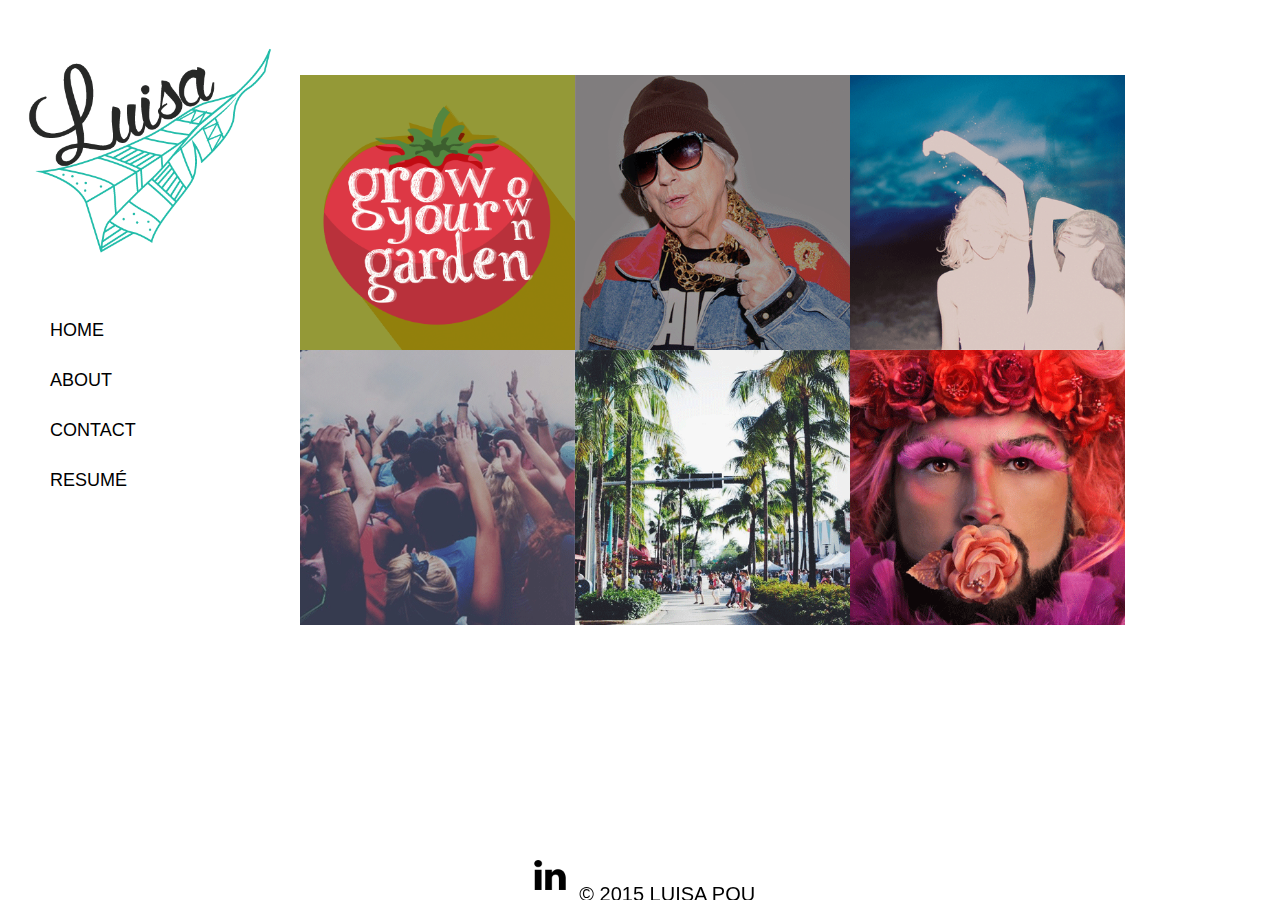
==== index.html @ f888880e "lulu" ====
<!doctype HTML>
<html>

<head>
  <meta charset="utf-8">
  <link rel="stylesheet" href="normalize.css">
  <link rel="stylesheet" href="styles.css">
  <title>Luisa Pou</title>
</head>

<body>

<div id="wrapper"> <!-- container for page content -->
  
  <div id="content">
  <div id="left-column">
    <header>
      <img class="logo" src="img/lulu_logo.png" alt="Luisa Pou Logo" />
    </header>
    
    <nav>
      <ul class="navigation">
        <li>
          <a href="index.html">Home</a>
        </li>
        <li>
          <a href="about.html">About</a>
        </li>
        <li>
          <a href="contact.html">Contact</a>
        </li>
        <li>
          <a href="resume.html">Resum&#233;</a>
        </li>
      </ul>
    </nav>
  </div> <!-- end "left-colunm" -->
  
  <div id="right-column">
    <center>
      <section id="projects">
        <table>
          <tr>
            <td><a href="urban-grow.html"><img class="project" src="img/project-1.png" alt="Project 1" /></a></td>
            <td><a href="house-of-leaves.html"><img class="project" src="img/project-2.png" alt="Project 2" /></a></td>
            <td><a href="nude.html"><img class="project" src="img/project-3.png" alt="Project 3" /></a></td>
          </tr>
          <tr>
            <td><a href="blu.html"><img class="project" src="img/project-4.png" alt ="Project 4" /></a></td>
            <td><a href="lincoln-road.html"><img class="project" src="img/project-5.png" alt="Project 5" /></a></td>
            <td><a href="mac.html"><img class="project" src="img/project-6.png" alt ="Project 6" /></a></td>
          </tr>
        </table>
      </section> <!-- end "projects" -->
    </center>
    
  </div> <!-- end "right-column" -->
  
  </div><!-- end content -->
  
  <footer>
    <div class="footer-container">
      <center>
        <a href="http://www.linkedin.com/in/luisapou">
          <img class="social-media" src="img/linkedin-icon.png" alt="LinkedIn Profile" />
        </a>
        <p class="footer"><span>&#169; 2015 Luisa Pou</span></p>
      </center>
    </div>
  </footer>

</div> <!-- end "wrapper" -->


</body>

</html>
---- styles.css ----
* {
  -webkit-box-sizing: border-box;
     -moz-box-sizing: border-box;
          box-sizing: border-box;
}

html {
  margin: 0;
  padding: 0;
  height: 100%;
}

body {
  font-family: sans-serif;
  background-color: white;
}

div {
  display: block;
}

#wrapper {
  min-height: 100%;
  width: 100%;
  position: relative;
}

#content {
  /* padding-bottom: 100px; */
}

h3 {
  font-family: sans-serif;
  font-weight: normal;
  font-size: 18px;
  padding: 0;
  padding-top: 100px;
  margin: 0;
}

.logo {
  width: 300px;
  height: 300px;
  padding: 25px;
}

.navigation {
  list-style-type: none;
  width: 300px;
  padding: 0;
}

.navigation li {
  width: 300px;
  height: 50px;
  padding-left: 50px;
}

.navigation a {
  text-decoration: none;
  color: #000;
  font-size: 18px;
  text-transform: uppercase;
}

.navigation a:hover {
  color: #31bba8;
}

#left-column {
  width: 300px;
  float: left;
}

#right-column {
  margin-left: 300px;
  margin-right: 300px;
  padding-bottom: 50px;
}

#projects {
  padding-top: 75px;
  margin-right: 300px;
  font-size: 0;
}

.project {
  width: 275px;
  height: 275px;
  margin: 0;
  padding: 0;
}

.project img {
  margin: 0;
  padding: 0;
  border: 0px;
}

footer {
  margin: 0;
  padding: 0;
  width: 100%;
  height: 50px;
  position: fixed;
  bottom: 0;
  background-color: white;
}

.footer {
  width: 100%;
  height: 50px;
  margin: 0 auto;
}

.footer span {
  vertical-align: middle;
}

footer img {
  height: 50px;
  width: 50px;
  margin-left: 50px;
  padding: 0;
  margin: 0;
}

footer p {
  display: inline;
  text-transform: uppercase;
  font-size: 20px;
  
}

.resumeframe {
  width: 600px;
  height: 800px;
  margin: 0;
  display: block;
}

/*
#slides img {
  width: 840px;
  height: 660px;
}
*/

.slide-container {
  width: 840px;
  height: 660px;
}

.about-photo {
  width: 60%;
  padding-top: 50px;
  float: left;
}

#right-column p {
  width: 40%;
  padding-top: 85px;
  padding-left: 10px;
  margin: 0;
  float: right;
  color: darkGray;
}
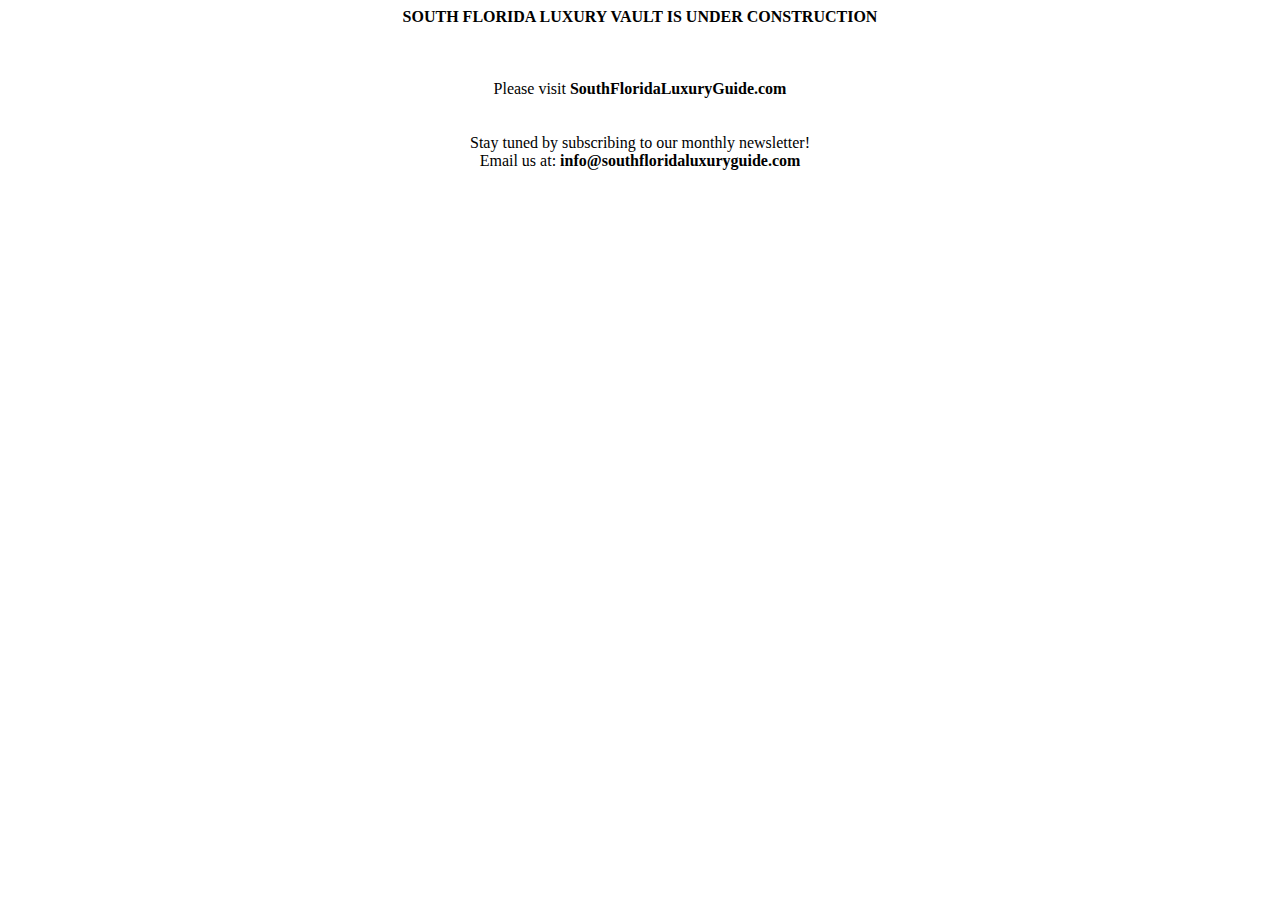
==== commit ca591c8a: "Update index.html" ====
--- a/index.html
+++ b/index.html
@@ -1,77 +1,25 @@
 <!doctype HTML>
 <html>
+ 
+<body>
+ 
+ <center> 
+  <header><b>SOUTH FLORIDA LUXURY VAULT IS UNDER CONSTRUCTION</b></header>
+  
+<br>
+<br>
+<br>
 
-<head>
-  <meta charset="utf-8">
-  <link rel="stylesheet" href="normalize.css">
-  <link rel="stylesheet" href="styles.css">
-  <title>Luisa Pou</title>
-</head>
+  Please visit <b>SouthFloridaLuxuryGuide.com</b>
+  <br> 
+  <br>
+  <br>
+  
+  Stay tuned by subscribing to our monthly newsletter!<br>
+  Email us at: <b>info@southfloridaluxuryguide.com</b>
 
-<body>
-
-<div id="wrapper"> <!-- container for page content -->
+  </center>
+</body>
   
-  <div id="content">
-  <div id="left-column">
-    <header>
-      <img class="logo" src="img/lulu_logo.png" alt="Luisa Pou Logo" />
-    </header>
-    
-    <nav>
-      <ul class="navigation">
-        <li>
-          <a href="index.html">Home</a>
-        </li>
-        <li>
-          <a href="about.html">About</a>
-        </li>
-        <li>
-          <a href="contact.html">Contact</a>
-        </li>
-        <li>
-          <a href="resume.html">Resum&#233;</a>
-        </li>
-      </ul>
-    </nav>
-  </div> <!-- end "left-colunm" -->
-  
-  <div id="right-column">
-    <center>
-      <section id="projects">
-        <table>
-          <tr>
-            <td><a href="urban-grow.html"><img class="project" src="img/project-1.png" alt="Project 1" /></a></td>
-            <td><a href="house-of-leaves.html"><img class="project" src="img/project-2.png" alt="Project 2" /></a></td>
-            <td><a href="nude.html"><img class="project" src="img/project-3.png" alt="Project 3" /></a></td>
-          </tr>
-          <tr>
-            <td><a href="blu.html"><img class="project" src="img/project-4.png" alt ="Project 4" /></a></td>
-            <td><a href="lincoln-road.html"><img class="project" src="img/project-5.png" alt="Project 5" /></a></td>
-            <td><a href="mac.html"><img class="project" src="img/project-6.png" alt ="Project 6" /></a></td>
-          </tr>
-        </table>
-      </section> <!-- end "projects" -->
-    </center>
-    
-  </div> <!-- end "right-column" -->
-  
-  </div><!-- end content -->
-  
-  <footer>
-    <div class="footer-container">
-      <center>
-        <a href="http://www.linkedin.com/in/luisapou">
-          <img class="social-media" src="img/linkedin-icon.png" alt="LinkedIn Profile" />
-        </a>
-        <p class="footer"><span>&#169; 2015 Luisa Pou</span></p>
-      </center>
-    </div>
-  </footer>
-
-</div> <!-- end "wrapper" -->
-
-
-</body>
 
 </html>
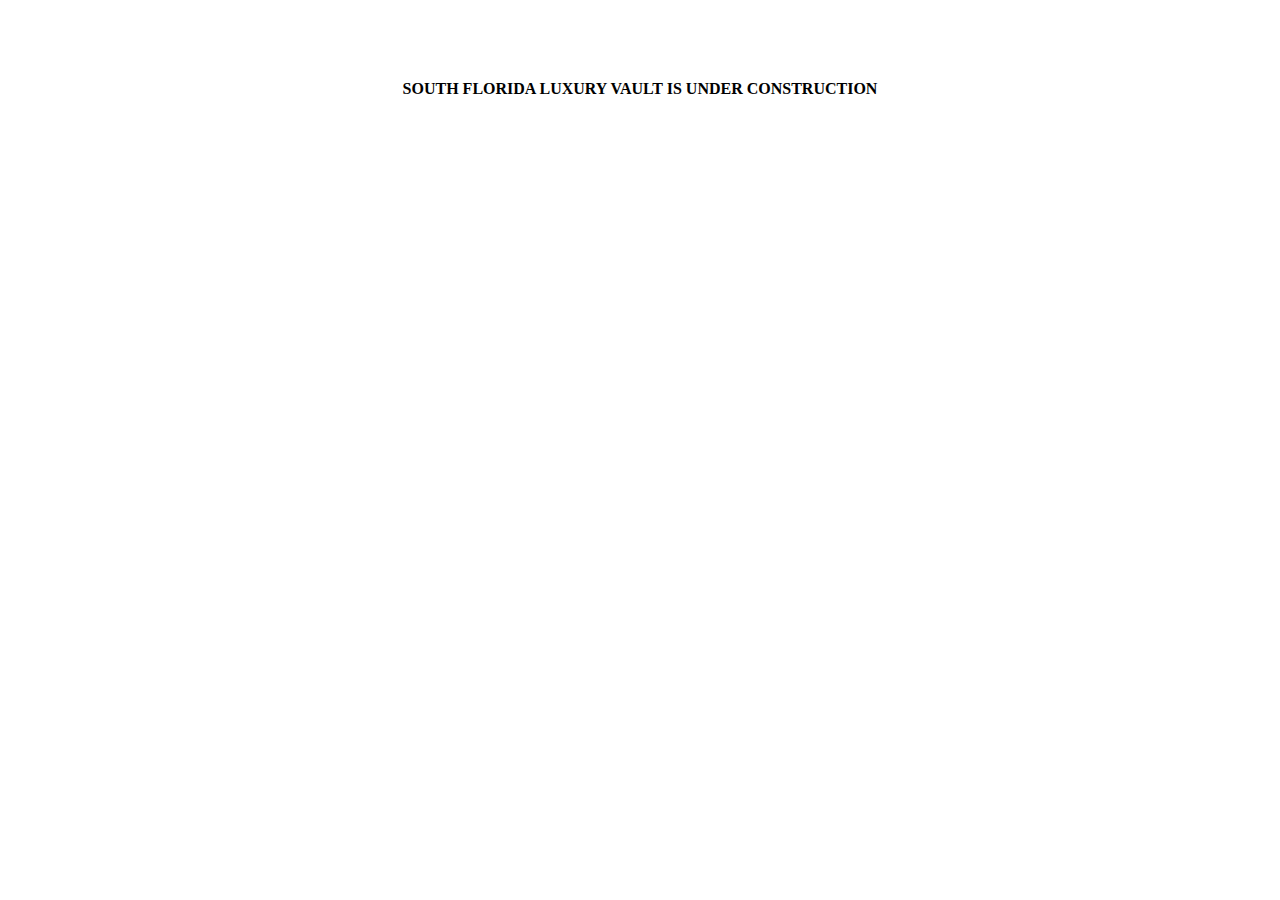
==== commit 0fe93175: "Update index.html" ====
--- a/index.html
+++ b/index.html
@@ -3,9 +3,13 @@
  
 <body>
  
- <center> 
+ <center> <br>
+  <br>
+  <br>
+  <br>
+  
   <header><b>SOUTH FLORIDA LUXURY VAULT IS UNDER CONSTRUCTION</b></header>
-  
+  <img src="SFLG_BLK_HR.png>
 <br>
 <br>
 <br>
@@ -16,7 +20,7 @@
   <br>
   
   Stay tuned by subscribing to our monthly newsletter!<br>
-  Email us at: <b>info@southfloridaluxuryguide.com</b>
+  Email us at: <b>info@sfluxuryguide.com</b>
 
   </center>
 </body>
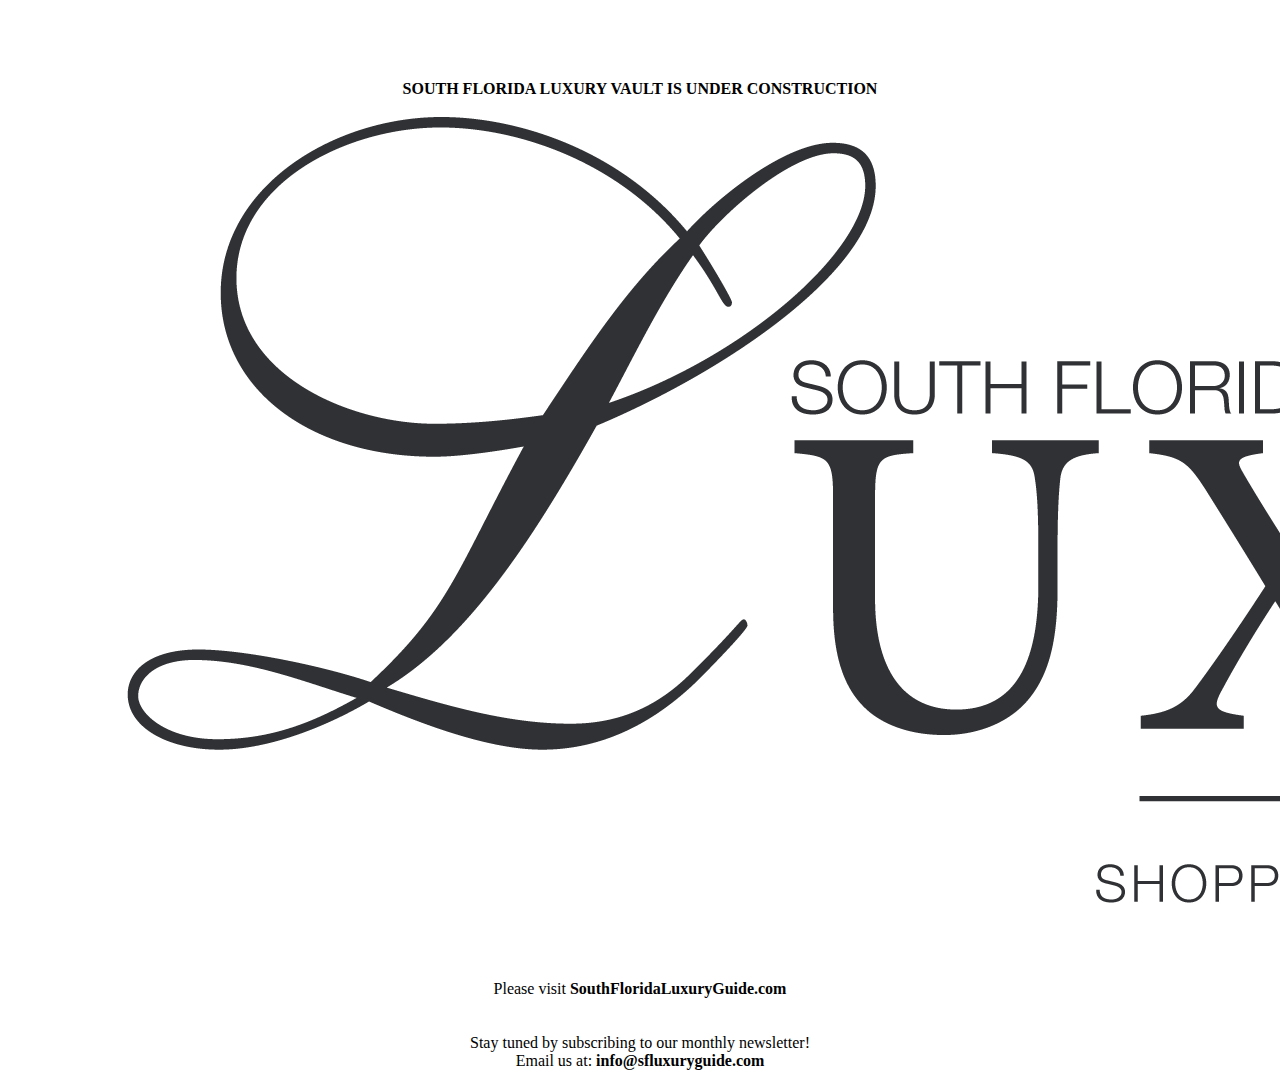
==== commit d75bb75e: "Update index.html" ====
--- a/index.html
+++ b/index.html
@@ -9,7 +9,7 @@
   <br>
   
   <header><b>SOUTH FLORIDA LUXURY VAULT IS UNDER CONSTRUCTION</b></header>
-  <img src="SFLG_BLK_HR.png>
+  <img src="SFLG_BLK_HR.png">
 <br>
 <br>
 <br>
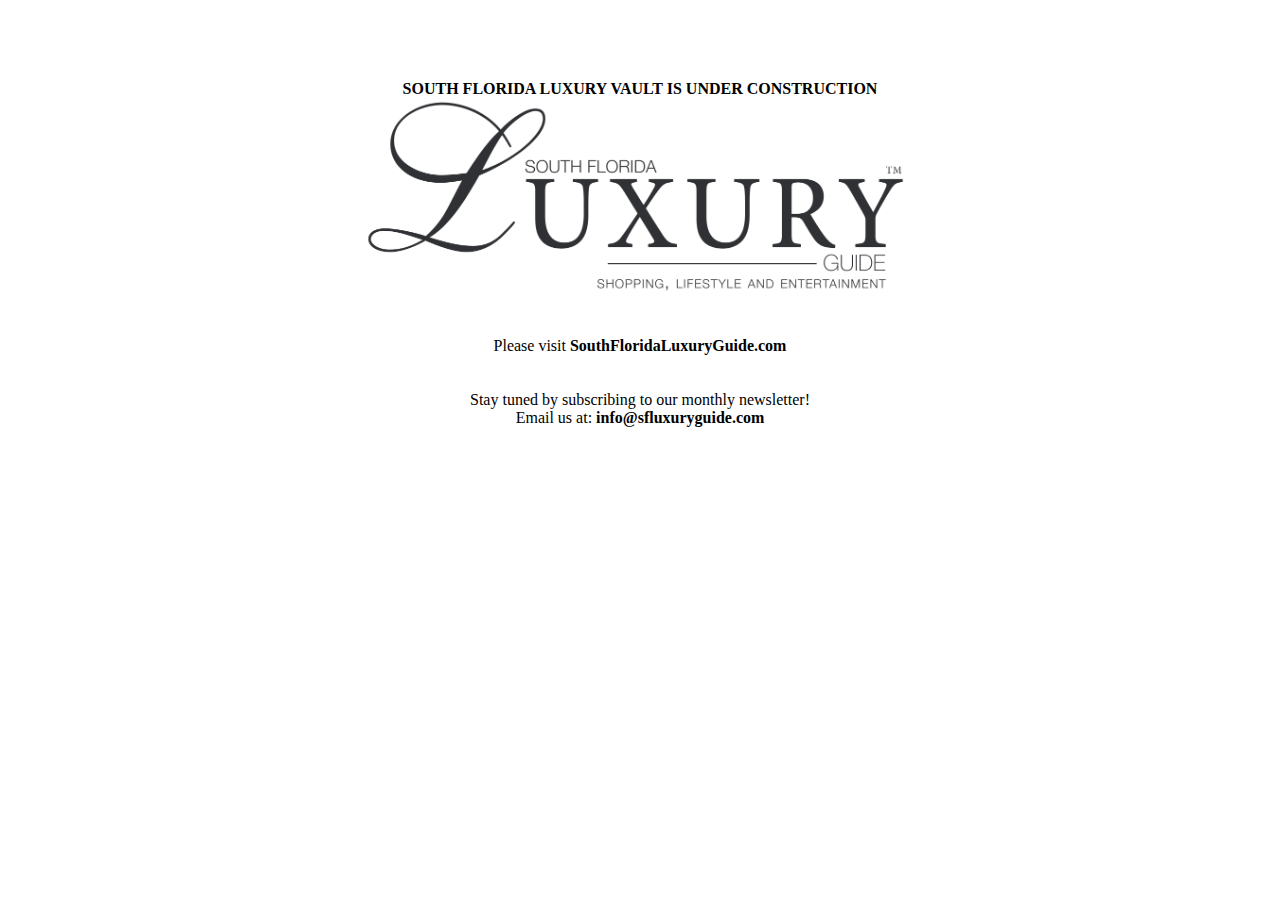
==== commit 70145bb5: "Update index.html" ====
--- a/index.html
+++ b/index.html
@@ -9,7 +9,7 @@
   <br>
   
   <header><b>SOUTH FLORIDA LUXURY VAULT IS UNDER CONSTRUCTION</b></header>
-  <img src="SFLG_BLK_HR.png">
+  <img src="SFLG_BLK_HR.png" width="600">
 <br>
 <br>
 <br>
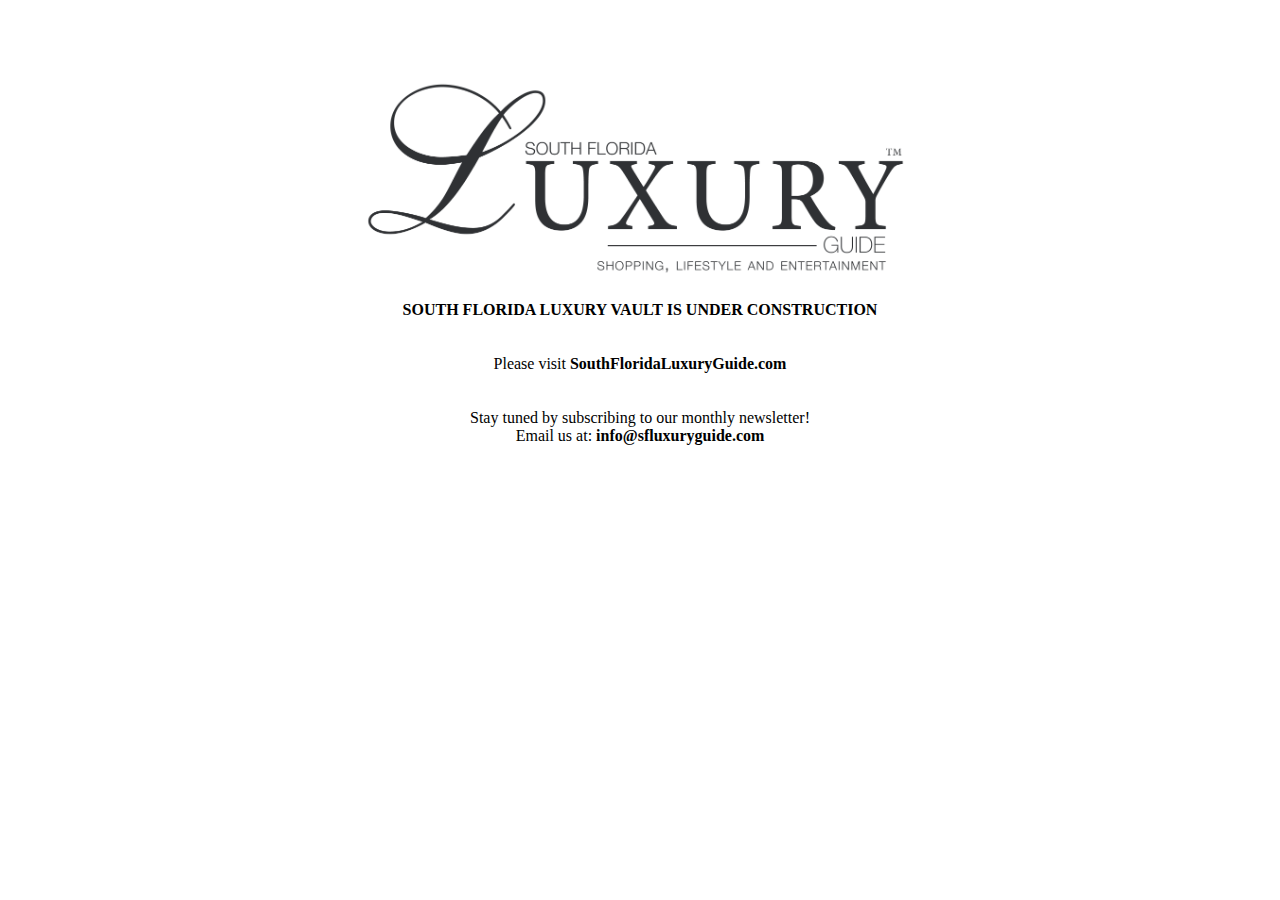
==== commit 9cd99b81: "Update index.html" ====
--- a/index.html
+++ b/index.html
@@ -8,11 +8,12 @@
   <br>
   <br>
   
-  <header><b>SOUTH FLORIDA LUXURY VAULT IS UNDER CONSTRUCTION</b></header>
   <img src="SFLG_BLK_HR.png" width="600">
 <br>
 <br>
+    <header><b>SOUTH FLORIDA LUXURY VAULT IS UNDER CONSTRUCTION</b></header>
 <br>
+  <br>
 
   Please visit <b>SouthFloridaLuxuryGuide.com</b>
   <br> 
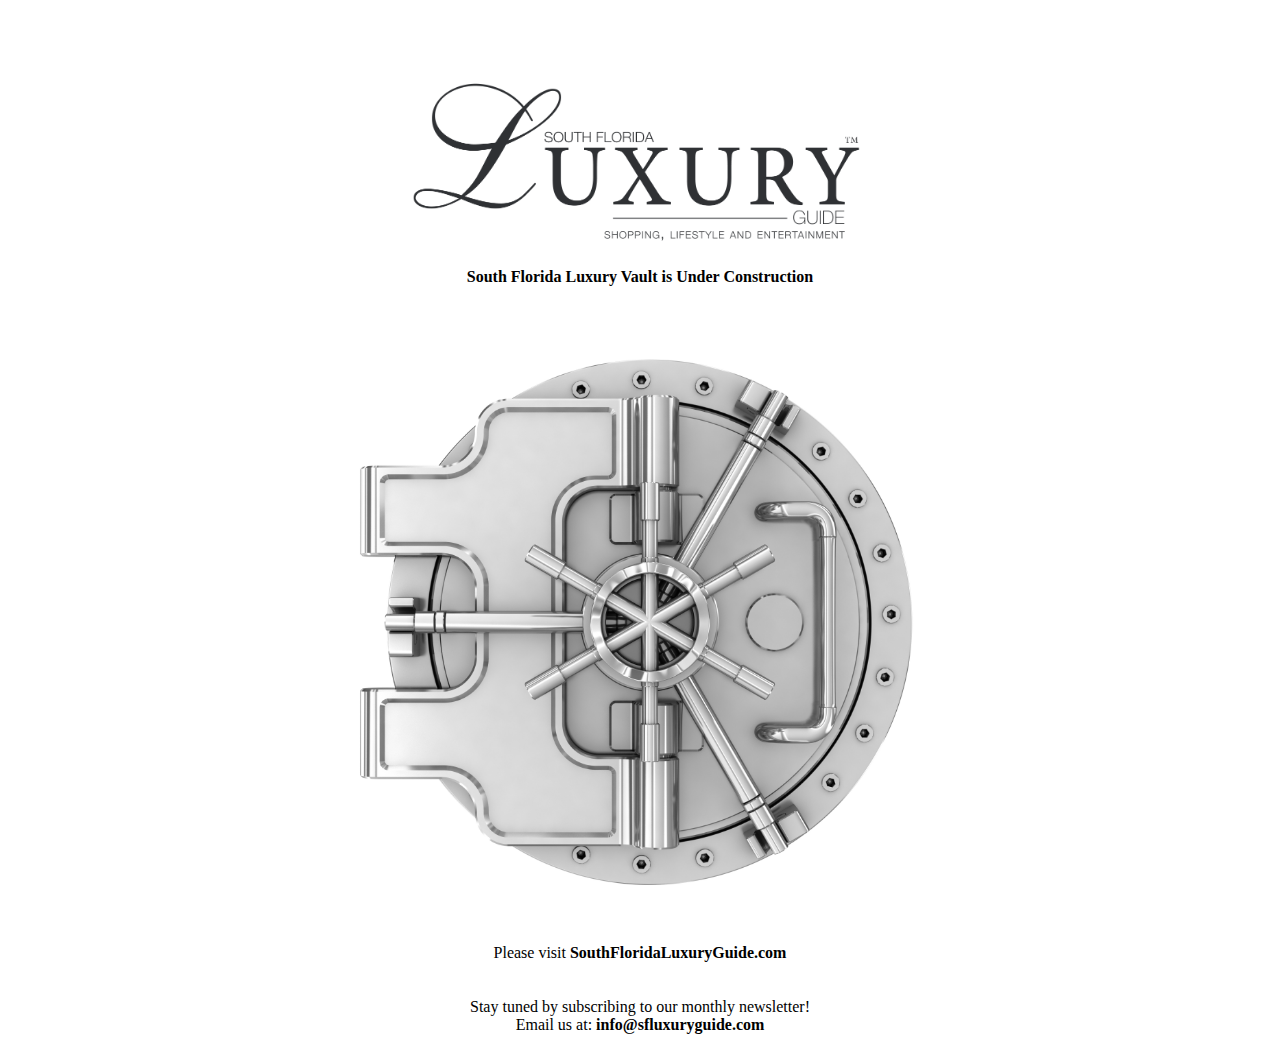
==== commit 24acbe4a: "Update index.html" ====
--- a/index.html
+++ b/index.html
@@ -8,13 +8,16 @@
   <br>
   <br>
   
-  <img src="SFLG_BLK_HR.png" width="600">
+  <img src="SFLG_BLK_HR.png" width="500">
 <br>
 <br>
-    <header><b>SOUTH FLORIDA LUXURY VAULT IS UNDER CONSTRUCTION</b></header>
+    <header><b>South Florida Luxury Vault is Under Construction</b></header>
 <br>
   <br>
-
+<img src="VAULT.jpg" width="600">
+  <br>
+  <br>
+  
   Please visit <b>SouthFloridaLuxuryGuide.com</b>
   <br> 
   <br>
